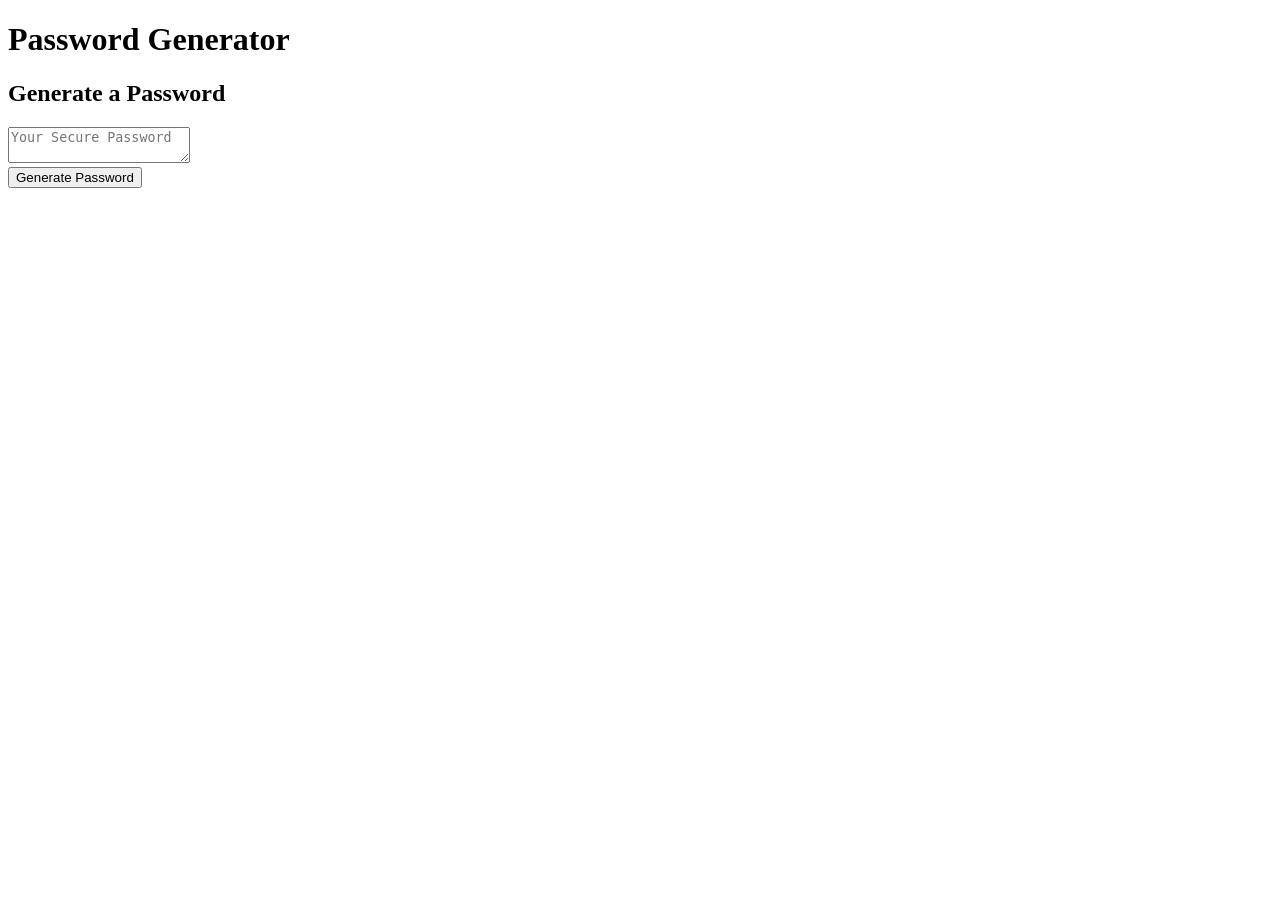
==== index.html @ 86047cd9 "Rename develop/index.html to index.html" ====
<!DOCTYPE html>
<html lang="en">
  <head>
    <meta charset="UTF-8" />
    <meta name="viewport" content="width=device-width, initial-scale=1.0" />
    <meta http-equiv="X-UA-Compatible" content="ie=edge" />
    <title>Password Generator</title>
    <link rel="stylesheet" href="assets/style/style.css" />
  </head>
  <body>
    <div class="wrapper">
      <header>
        <h1>Password Generator</h1>
      </header>
      <div class="card">
        <div class="card-header">
          <h2>Generate a Password</h2>
        </div>
        <div class="card-body">
          <textarea
            readonly
            id="password"
            placeholder="Your Secure Password"
            aria-label="Generated Password"
          ></textarea>
        </div>
        <div class="card-footer">
          <button id="generate" class="btn">Generate Password</button>
        </div>
      </div>
    </div>
    <script src="javascript/script.js"></script>
  </body>
</html>
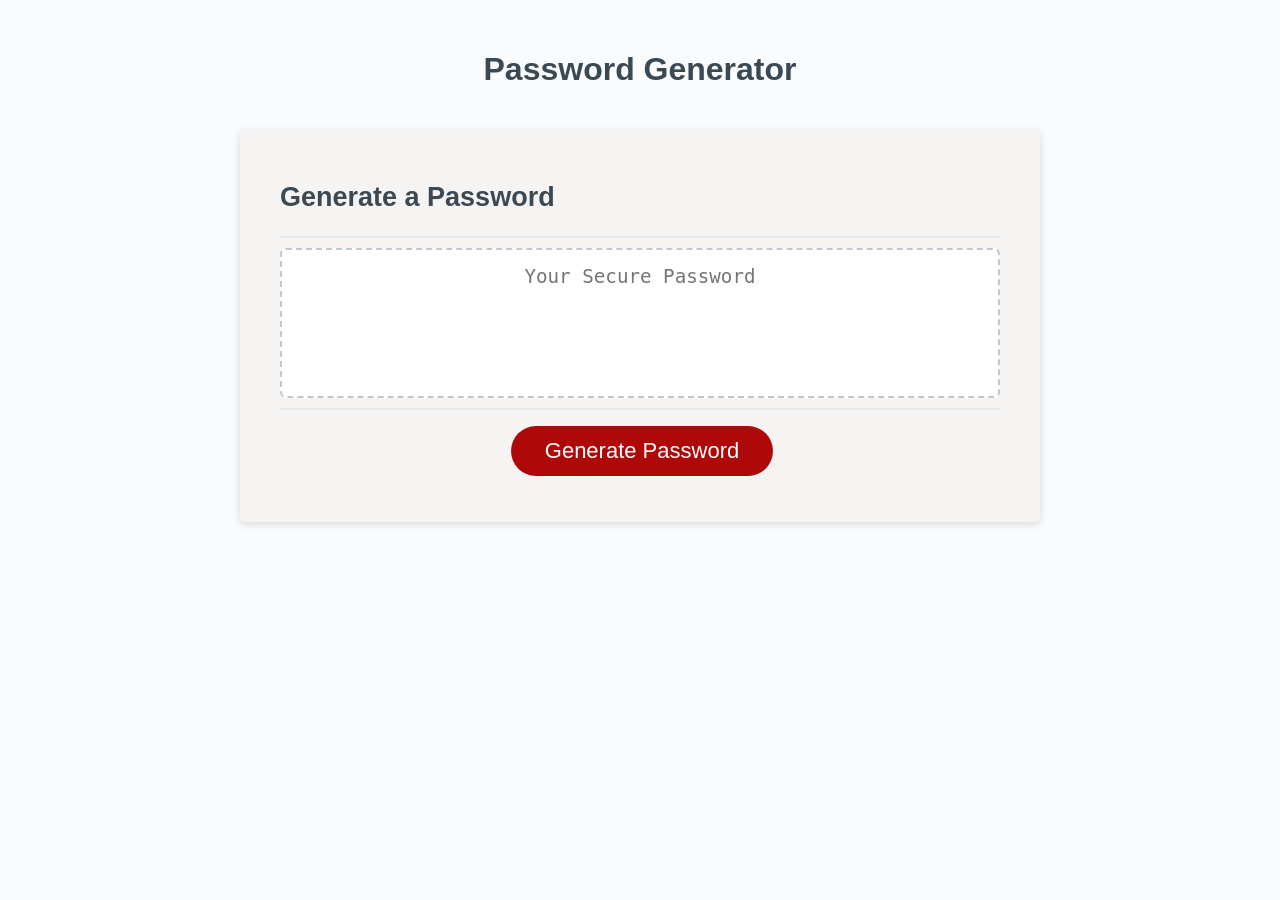
==== commit 1ba036b3: "Update index.html" ====
--- a/index.html
+++ b/index.html
@@ -5,7 +5,7 @@
     <meta name="viewport" content="width=device-width, initial-scale=1.0" />
     <meta http-equiv="X-UA-Compatible" content="ie=edge" />
     <title>Password Generator</title>
-    <link rel="stylesheet" href="assets/style/style.css" />
+    <link rel="stylesheet" href="develop/assets/style/style.css" />
   </head>
   <body>
     <div class="wrapper">
--- a/develop/assets/style/style.css
+++ b/develop/assets/style/style.css
@@ -0,0 +1,138 @@
+
+*,
+*::before,
+*::after {
+  box-sizing: border-box;
+}
+
+html,
+body,
+.wrapper {
+  height: 100%;
+  margin: 0;
+  padding: 0;
+}
+
+body {
+  font-family: sans-serif;
+  background-color: #f9fbfd;
+}
+
+.wrapper {
+  padding-top: 30px;
+  padding-left: 20px;
+  padding-right: 20px;
+}
+
+header {
+  text-align: center;
+  padding: 20px;
+  padding-top: 0px;
+  color: hsl(206, 17%, 28%);
+}
+
+.card {
+  background-color: hsl(0, 14%, 96%);
+  border-radius: 5px;
+  border-width: 1px;
+  box-shadow: rgba(0, 0, 0, 0.15) 0px 2px 8px 0px;
+  color: hsl(206, 17%, 28%);
+  font-size: 18px;
+  margin: 0 auto;
+  max-width: 800px;
+  padding: 30px 40px;
+}
+
+.card-header::after {
+  content: " ";
+  display: block;
+  width: 100%;
+  background: #e7e9eb;
+  height: 2px;
+}
+
+.card-body {
+  min-height: 100px;
+}
+
+.card-footer {
+  text-align: center;
+}
+
+.card-footer::before {
+  content: " ";
+  display: block;
+  width: 100%;
+  background: #e7e9eb;
+  height: 2px;
+}
+
+.card-footer::after {
+  content: " ";
+  display: block;
+  clear: both;
+}
+
+.btn {
+  border: none;
+  background-color: hsl(360, 91%, 36%);
+  border-radius: 25px;
+  box-shadow: rgba(0, 0, 0, 0.1) 0px 1px 6px 0px rgba(0, 0, 0, 0.2) 0px 1px 1px
+    0px;
+  color: hsl(0, 0%, 100%);
+  display: inline-block;
+  font-size: 22px;
+  line-height: 22px;
+  margin: 16px 16px 16px 20px;
+  padding: 14px 34px;
+  text-align: center;
+  cursor: pointer;
+}
+
+button[disabled] {
+  cursor: default;
+  background: #c0c7cf;
+}
+
+.float-right {
+  float: right;
+}
+
+#password {
+  -webkit-appearance: none;
+  -moz-appearance: none;
+  appearance: none;
+  border: none;
+  display: block;
+  width: 100%;
+  padding-top: 15px;
+  padding-left: 15px;
+  padding-right: 15px;
+  padding-bottom: 85px;
+  font-size: 1.2rem;
+  text-align: center;
+  margin-top: 10px;
+  margin-bottom: 10px;
+  border: 2px dashed #c0c7cf;
+  border-radius: 6px;
+  resize: none;
+  overflow: hidden;
+}
+
+@media (max-width: 690px) {
+  .btn {
+    font-size: 1rem;
+    margin: 16px 0px 0px 0px;
+    padding: 10px 15px;
+  }
+
+  #password {
+    font-size: 1rem;
+  }
+}
+
+@media (max-width: 500px) {
+  .btn {
+    font-size: 0.8rem;
+  }
+}
